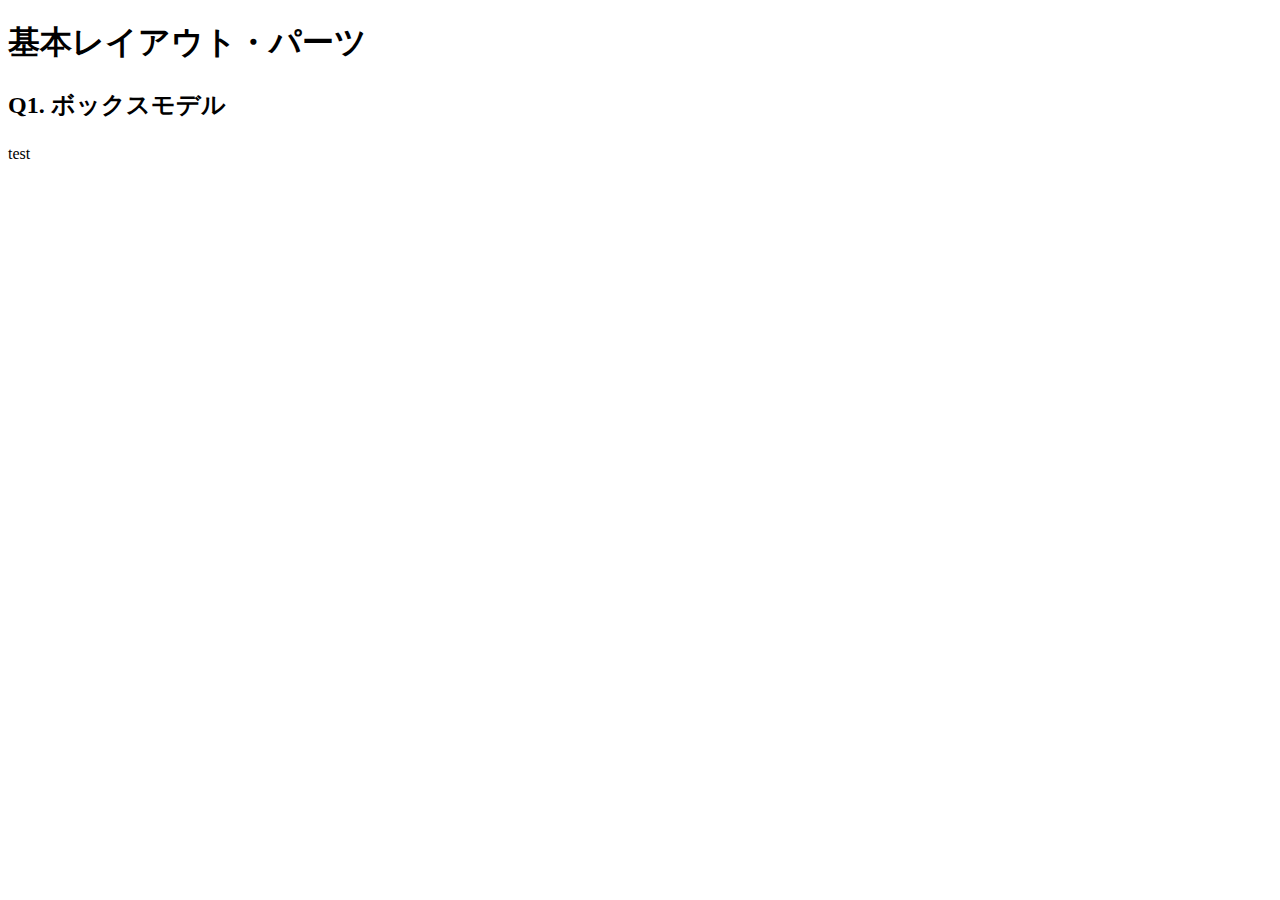
==== layout-parts/q1/index.html @ 32e79481 "test2" ====
<!DOCTYPE html>
<html>
<head>
    <meta charset="utf-8">
    <meta http-equiv="X-UA-Compatible" content="IE=edge">
    <meta name="viewport" content="width=device-width, initial-scale=1.0, maximum-scale=1.0, user-scalable=no">
    <meta name="format-detection" content="telephone=no">
    <title>基本レイアウト・パーツ</title>
    <link rel="stylesheet" href="http://gizumo-inc.github.io/sample/front-lesson/layout-parts/assets/css/reset.css">
    <link rel="stylesheet" href="http://gizumo-inc.github.io/sample/front-lesson/layout-parts/assets/css/base.css">
    <link rel="stylesheet" href="../assets/css/base.css">
    <link rel="stylesheet" href="css/style.css">
</head>
<body>

<div class="wrapper">
    <h1 class="title">基本レイアウト・パーツ</h1>

    <div class="box">
        <h2 class="headline">
            <p class="headline__txt">Q1. ボックスモデル</p>
        </h2>
        <!--
        githubのボックスモデルについての説明は読みましたか。読んでない場合は先に読んでください。
        https://github.com/gizumo-inc/front-lesson/wiki/%E5%9F%BA%E6%9C%AC%E3%83%AC%E3%82%A4%E3%82%A2%E3%82%A6%E3%83%88%E3%83%BB%E3%83%91%E3%83%BC%E3%83%84

        この問題はmarginとpaddingとborderをうまく使ってボックスを配置する問題です。
        レイアウトとしては、1つの大きなボックスの中に3つのボックスが横並びになっていて、さらにその3つのボックスの中にそれぞれ1つずつボックスが入っている形になっています。
        3つのボックスはfloatで横並びにしているので、clearfixでの解除も忘れないようにしてください。

        ■この問題で使う大事なプロパティ
        ・margin
        ・padding
        ・border
        ・float
        -->
        <!-- 回答はここに書いてね -->
test
        <!-- 回答はここに書いてね -->
    </div>
</div>

</body>
</html>
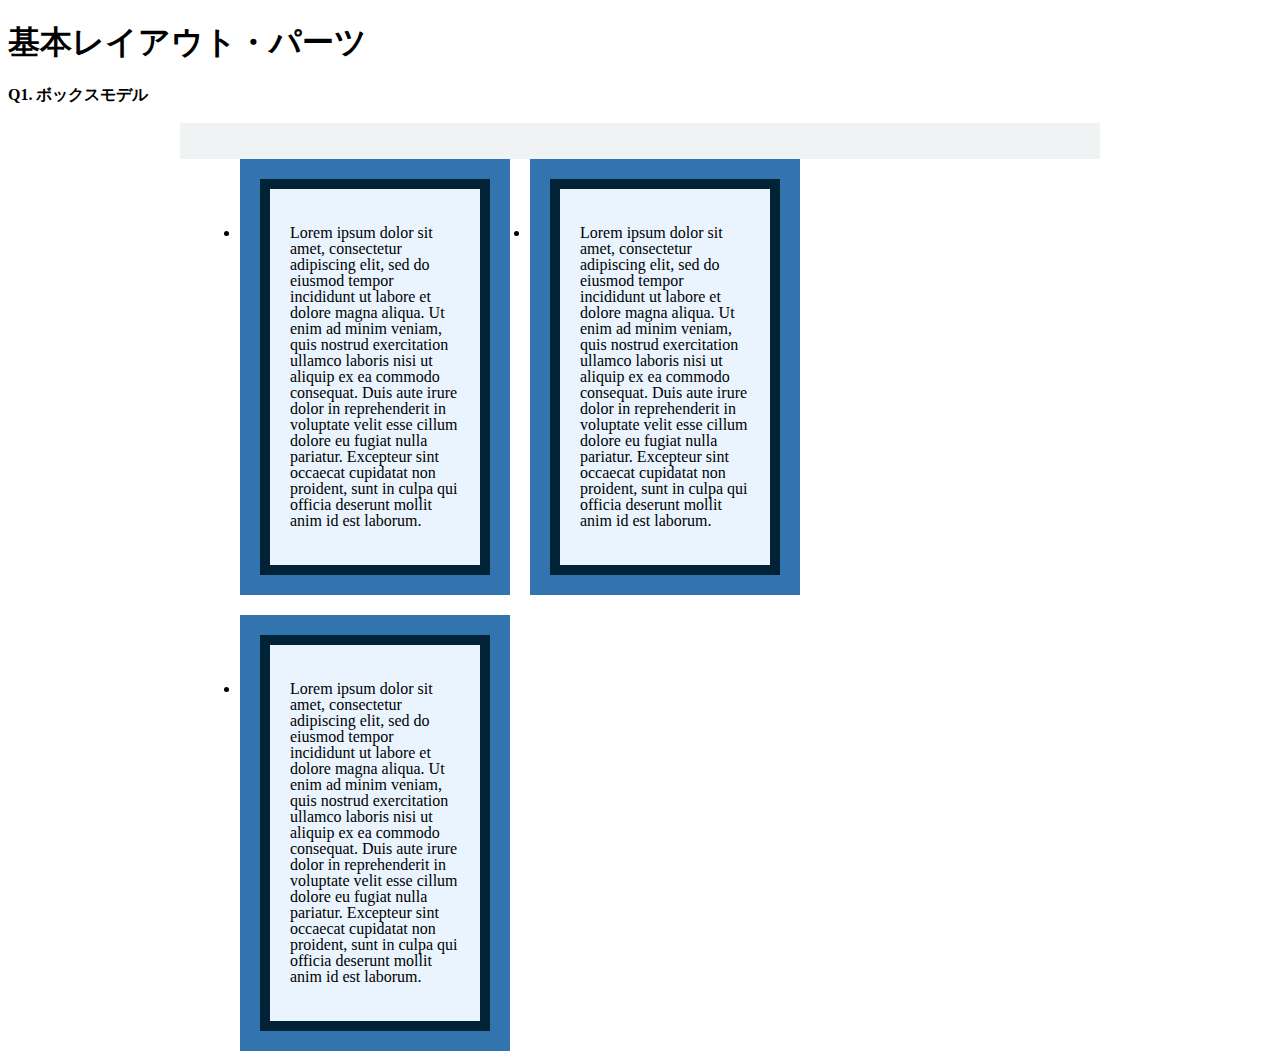
==== commit e61bda95: "q1が終わりました。" ====
--- a/layout-parts/q1/index.html
+++ b/layout-parts/q1/index.html
@@ -35,7 +35,21 @@
         ・float
         -->
         <!-- 回答はここに書いてね -->
-test
+<div class="big-box">
+  <ul class="blue-box  clearfix">
+    <li>
+      <div class="white-box"><p>Lorem ipsum dolor sit amet, consectetur adipiscing elit, sed do eiusmod tempor incididunt ut labore et dolore magna aliqua. Ut enim ad minim veniam, quis nostrud exercitation ullamco laboris nisi ut aliquip ex ea commodo consequat. Duis aute irure dolor in reprehenderit in voluptate velit esse cillum dolore eu fugiat nulla pariatur. Excepteur sint occaecat cupidatat non proident, sunt in culpa qui officia deserunt mollit anim id est laborum.</p>
+</div>
+    </li>
+    <li>
+      <div class="white-box"><p>Lorem ipsum dolor sit amet, consectetur adipiscing elit, sed do eiusmod tempor incididunt ut labore et dolore magna aliqua. Ut enim ad minim veniam, quis nostrud exercitation ullamco laboris nisi ut aliquip ex ea commodo consequat. Duis aute irure dolor in reprehenderit in voluptate velit esse cillum dolore eu fugiat nulla pariatur. Excepteur sint occaecat cupidatat non proident, sunt in culpa qui officia deserunt mollit anim id est laborum.</p></div>
+    </li>
+    <li>
+      <div class="white-box"><p>Lorem ipsum dolor sit amet, consectetur adipiscing elit, sed do eiusmod tempor incididunt ut labore et dolore magna aliqua. Ut enim ad minim veniam, quis nostrud exercitation ullamco laboris nisi ut aliquip ex ea commodo consequat. Duis aute irure dolor in reprehenderit in voluptate velit esse cillum dolore eu fugiat nulla pariatur. Excepteur sint occaecat cupidatat non proident, sunt in culpa qui officia deserunt mollit anim id est laborum.</p></div>
+    </li>
+  </ul>
+</div>
+
         <!-- 回答はここに書いてね -->
     </div>
 </div>
--- a/layout-parts/q1/css/style.css
+++ b/layout-parts/q1/css/style.css
@@ -0,0 +1,43 @@
+@charset "UTF-8"; 
+
+/* 回答はここに書いてね */
+
+
+.big-box {
+  position: relative;
+  width: 900px;
+/*  height: 700px;
+*/  background-color: #eff3f4;
+  margin: 0 auto;
+  padding: 10px
+}
+
+.blue-box > li {
+/*  height: 590px;
+*/  left: 20px;
+  top: 20px;
+  float: left;
+  background-color: #3274ae;
+  margin: 10px;
+
+}
+
+.white-box {
+  width: 230px;
+/*  height: 550px;*/
+  margin: 20px;
+  background-color: #eaf4ff;
+  border: solid 10px #022336;
+  box-sizing: border-box; 
+  padding: 20px;
+}
+
+
+
+p {
+  font-size: 16px;
+  line-height: 16px;
+
+}
+
+/* 回答はここに書いてね */
